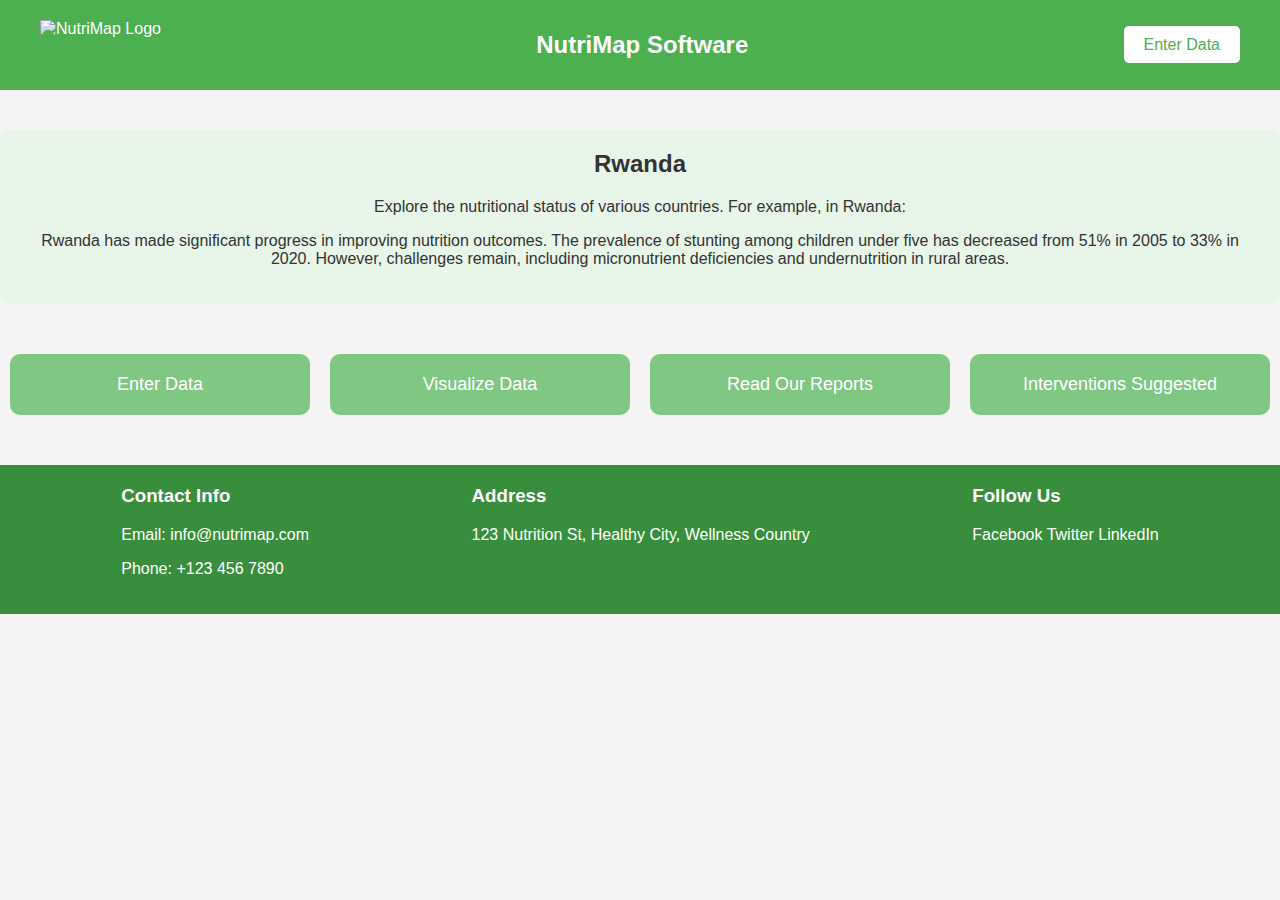
==== Index.html @ c91aebda "Add files via upload" ====
<!DOCTYPE html>
<html lang="en">
<head>
    <meta charset="UTF-8">
    <meta name="viewport" content="width=device-width, initial-scale=1.0">
    <title>NutriMap Software</title>
    <link rel="stylesheet" href="styles.css">
</head>
<body>
    <header>
        <div class="container">
            <img src="https://github.com/HeritierS/Hello_World/blob/main/Screenshot%202024-06-29%20185742.png?raw=true" alt="NutriMap Logo" class="logo">
            <h1>NutriMap Software</h1>
            <nav>
                <a href="data.html" class="button">Enter Data</a>
            </nav>
        </div>
    </header>
    <main>
        <section class="nutrition-status">
            <h2>Rwanda</h2>
            <p>Explore the nutritional status of various countries. For example, in Rwanda:</p>
            <p>Rwanda has made significant progress in improving nutrition outcomes. The prevalence of stunting among children under five has decreased from 51% in 2005 to 33% in 2020. However, challenges remain, including micronutrient deficiencies and undernutrition in rural areas.</p>
        </section>
        <section class="links">
            <div class="box">
                <a href="#enter-data">Enter Data</a>
            </div>
            <div class="box">
                <a href="#visualize-data">Visualize Data</a>
            </div>
            <div class="box">
                <a href="#read-reports">Read Our Reports</a>
            </div>
            <div class="box">
                <a href="#interventions">Interventions Suggested</a>
            </div>
        </section>
    </main>
    <footer>
        <div class="container">
            <div class="contact-info">
                <h3>Contact Info</h3>
                <p>Email: info@nutrimap.com</p>
                <p>Phone: +123 456 7890</p>
            </div>
            <div class="address">
                <h3>Address</h3>
                <p>123 Nutrition St, Healthy City, Wellness Country</p>
            </div>
            <div class="social-media">
                <h3>Follow Us</h3>
                <a href="#">Facebook</a>
                <a href="#">Twitter</a>
                <a href="#">LinkedIn</a>
            </div>
        </div>
    </footer>
</body>
</html>
---- styles.css ----
/* styles.css */

/* General Styles */
body {
    font-family: Arial, sans-serif;
    margin: 0;
    padding: 0;
    color: #333;
    background-color: #f4f4f4;
}

.container {
    max-width: 1200px;
    margin: 0 auto;
    padding: 0 20px;
}

/* Header Styles */
header {
    background-color: #4CAF50;
    color: white;
    padding: 20px 0;
}

header .container {
    display: flex;
    align-items: center;
    justify-content: space-between;
}

header .logo {
    height: 50px;
}

header h1 {
    margin: 0;
    font-size: 24px;
}

header nav .button {
    background-color: #ffffff;
    color: #4CAF50;
    padding: 10px 20px;
    text-decoration: none;
    border-radius: 5px;
}

header nav .button:hover {
    background-color: #e8e8e8;
}

/* Main Section Styles */
main {
    padding: 40px 0;
}

.nutrition-status {
    text-align: center;
    padding: 20px;
    background-color: #e8f5e9;
    border-radius: 10px;
    margin-bottom: 40px;
}

.nutrition-status h2 {
    margin-top: 0;
}

.links {
    display: flex;
    justify-content: space-around;
    flex-wrap: wrap;
}

.box {
    background-color: #81C784;
    color: white;
    padding: 20px;
    border-radius: 10px;
    margin: 10px;
    flex: 1 1 200px;
    text-align: center;
}

.box a {
    color: white;
    text-decoration: none;
    font-size: 18px;
}

.box a:hover {
    text-decoration: underline;
}

/* Footer Styles */
footer {
    background-color: #388E3C;
    color: white;
    padding: 20px 0;
}

footer .container {
    display: flex;
    justify-content: space-around;
}

footer h3 {
    margin-top: 0;
}

footer a {
    color: white;
    text-decoration: none;
}

footer a:hover {
    text-decoration: underline;
}
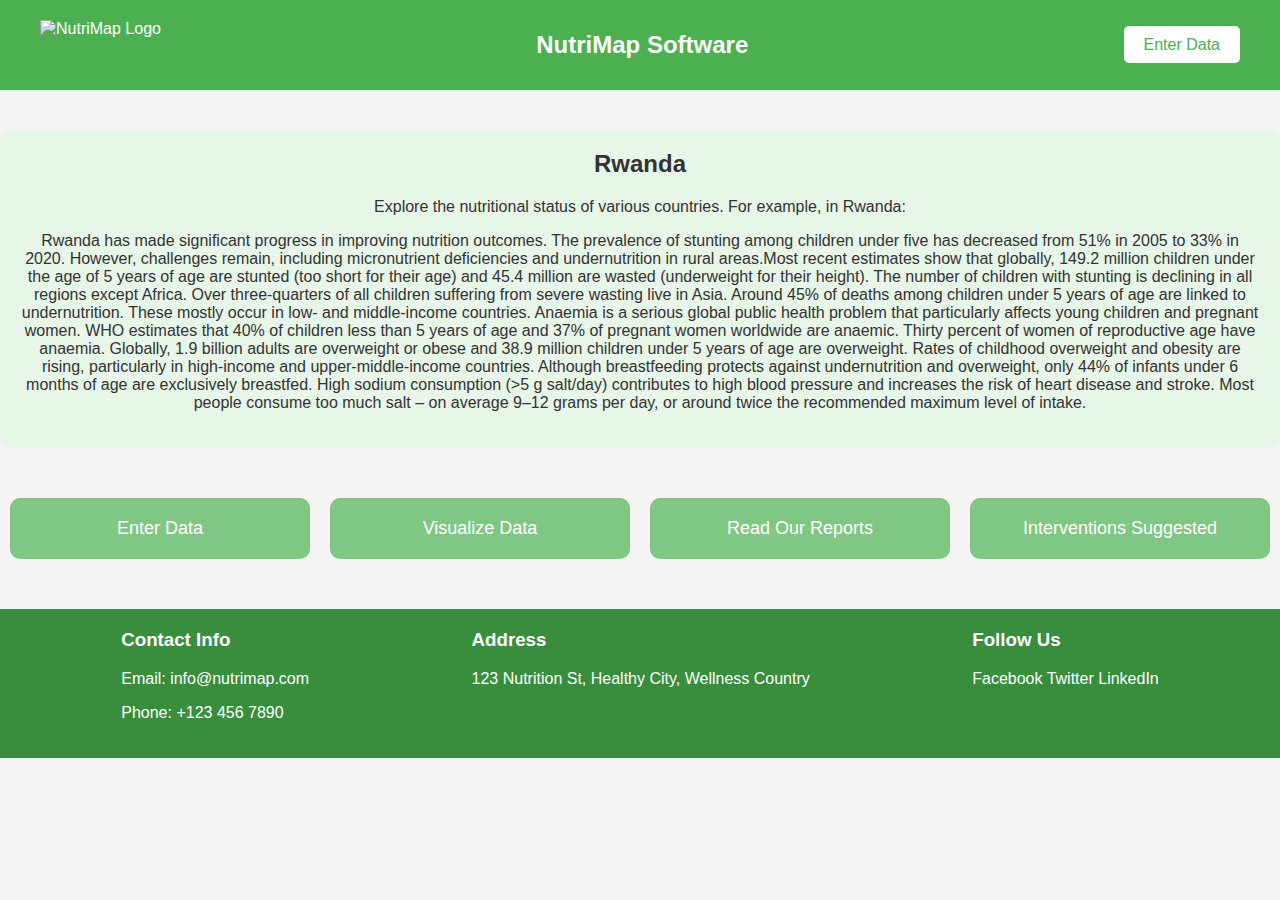
==== commit 13951a00: "Update Index.html" ====
--- a/Index.html
+++ b/Index.html
@@ -20,11 +20,21 @@
         <section class="nutrition-status">
             <h2>Rwanda</h2>
             <p>Explore the nutritional status of various countries. For example, in Rwanda:</p>
-            <p>Rwanda has made significant progress in improving nutrition outcomes. The prevalence of stunting among children under five has decreased from 51% in 2005 to 33% in 2020. However, challenges remain, including micronutrient deficiencies and undernutrition in rural areas.</p>
+            <p>Rwanda has made significant progress in improving nutrition outcomes. The prevalence of stunting among children under five has decreased from 51% in 2005 to 33% in 2020. However, challenges remain, including micronutrient deficiencies and undernutrition in rural areas.Most recent estimates show that globally, 149.2 million children under the age of 5 years of age are stunted (too short for their age) and 45.4 million are wasted (underweight for their height).  The number of children with stunting is declining in all regions except Africa. Over three-quarters of all children suffering from severe wasting live in Asia.
+
+Around 45% of deaths among children under 5 years of age are linked to undernutrition. These mostly occur in low- and middle-income countries.
+
+Anaemia is a serious global public health problem that particularly affects young children and pregnant women. WHO estimates that 40% of children less than 5 years of age and 37% of pregnant women worldwide are anaemic. Thirty percent of women of reproductive age have anaemia.
+
+Globally, 1.9 billion adults are overweight or obese and 38.9 million children under 5 years of age are overweight. Rates of childhood overweight and obesity are rising, particularly in high-income and upper-middle-income countries.
+
+Although breastfeeding protects against undernutrition and overweight, only 44% of infants under 6 months of age are exclusively breastfed.
+
+High sodium consumption (>5 g salt/day) contributes to high blood pressure and increases the risk of heart disease and stroke. Most people consume too much salt – on average 9–12 grams per day, or around twice the recommended maximum level of intake.</p>
         </section>
         <section class="links">
             <div class="box">
-                <a href="#enter-data">Enter Data</a>
+                <a href="data.html">Enter Data</a>
             </div>
             <div class="box">
                 <a href="#visualize-data">Visualize Data</a>
